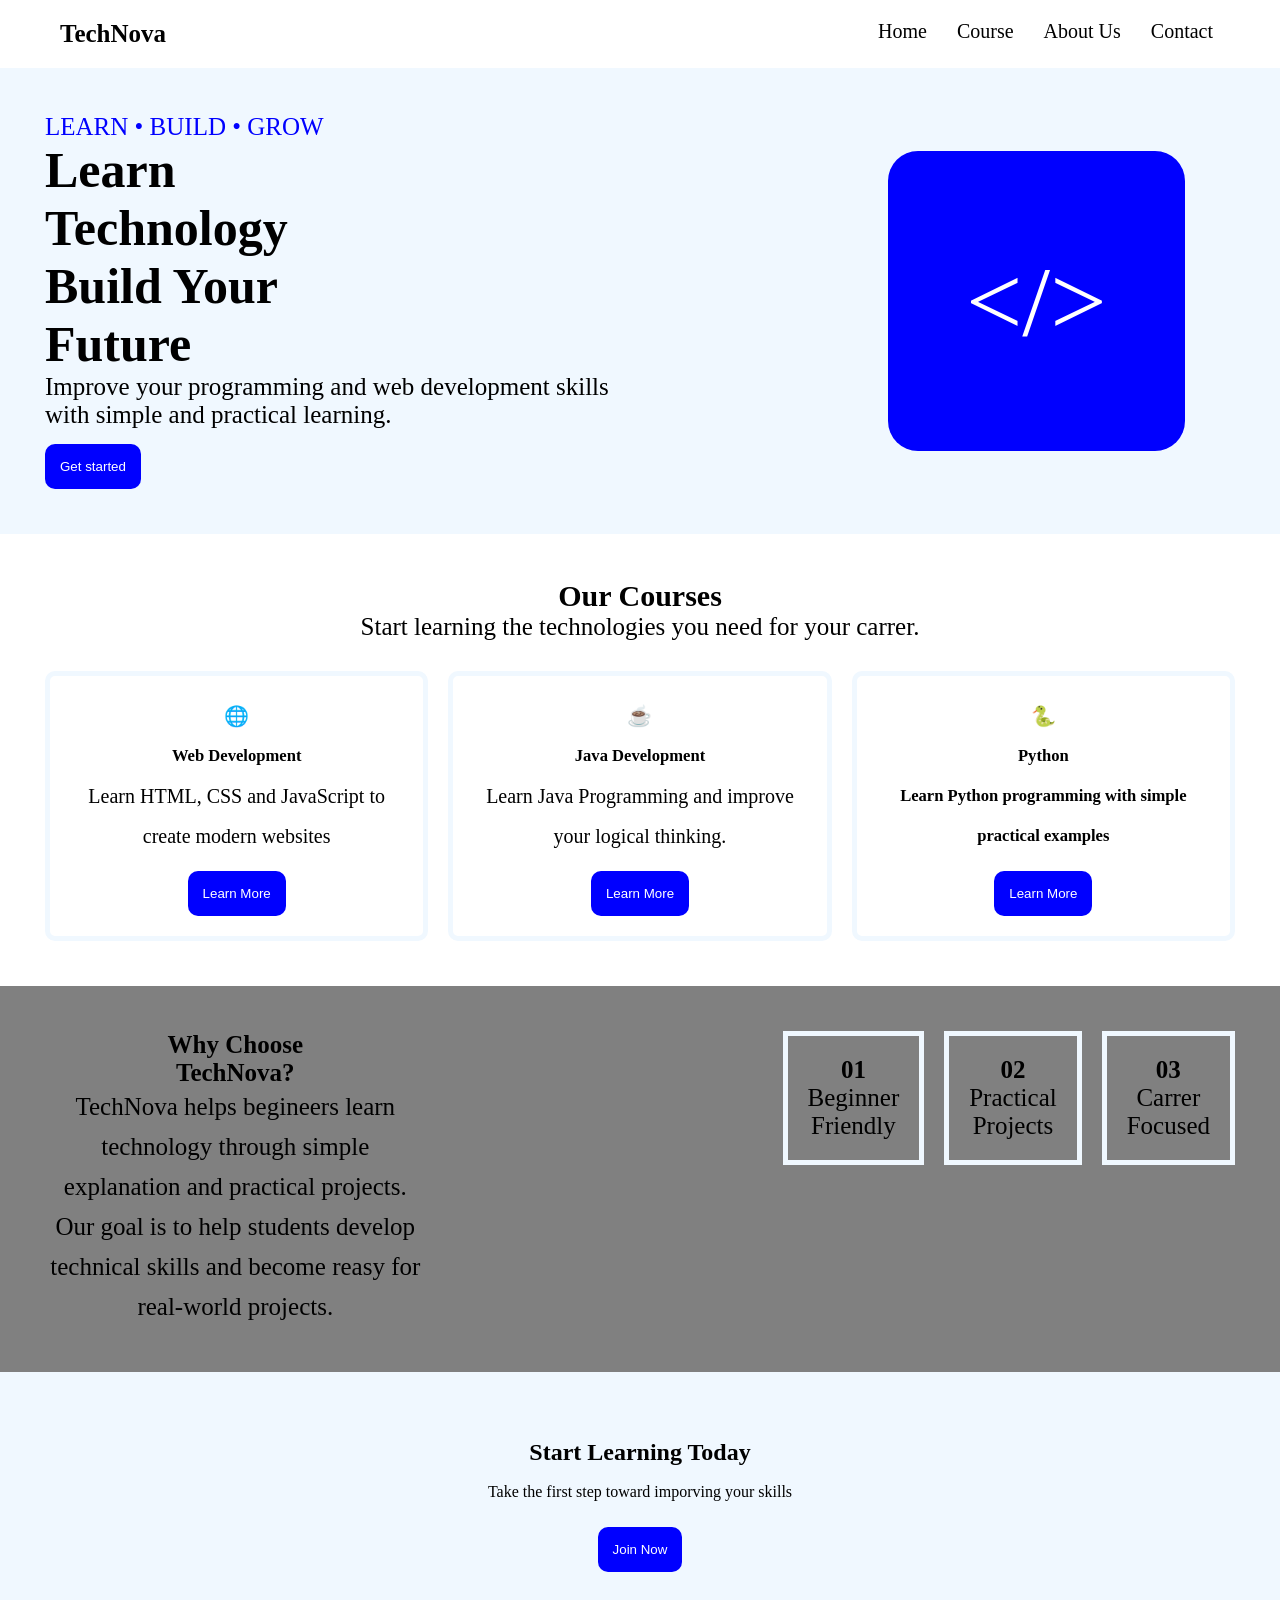
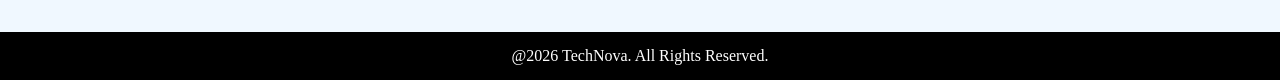
==== Web Development Level 1 Landing Page/index.html @ 56dcd31a "Add files via upload" ====
<!DOCTYPE html>
<html lang="en">
<head>
    <meta charset="UTF-8">
    <meta name="viewport" content="width=device-width, initial-scale=1.0">
    <title>Document</title>
    <link rel="stylesheet" href="style.css">
</head>
<body>
    <header>
        <h3>TechNova</h3>
        <ul>
            <li>Home</li>
            <li>Course</li>
            <li>About Us</li>
            <li>Contact</li>
        </ul>
    </header>

<div class="content">

    <div class="text">

        <p id="rest">LEARN • BUILD • GROW</p>

        <h1>
            Learn<br>
            Technology<br>
            Build Your<br>
            Future
        </h1>

        <p>
            Improve your programming and web development
            skills with simple and practical learning.
        </p>

        <button>Get started</button>

    </div>

    <div class="port">
        <div>&lt;/&gt;</div>
    </div>

</div>

    <section class="user">
        <h2>Our Courses</h2>
        <p id="part"> Start learning the technologies you need for your carrer.</p>
        <div class="king">
            <div class="rest">
            <p>🌐</p>
            <h5>Web Development</h5>
            <p>Learn HTML, CSS and JavaScript to create modern websites</p>
            <button>Learn More</button>
            </div>
       
        <div class="rest">
            <p>☕</p>
            <h5>Java Development</h5>
            <p>Learn Java Programming and improve your logical thinking.</p>
            <button>Learn More</button>
        </div>
        <div class="rest">
            <p>🐍</p>
            <h5>Python</h5>
            <h5>Learn Python programming with simple practical examples</h5>
            <button>Learn More</button>
        </div>
         </div>
    </section>
    <section class="less">
        <div class="pink">
            <h4>Why Choose <br> TechNova?</h4>
            <p>TechNova helps begineers learn technology through simple explanation and practical projects.</p>
            <p>Our goal is to help students develop technical skills and become reasy for real-world projects.</p>
        </div>
        <div class="pain">
            <div class="main"> 
                <h4>01</h4>
                <p>Beginner Friendly</p>
            </div>
            <div class="main">
                <h4>02
                </h4>
                <p>Practical Projects</p>
            </div>
            <div class="main">
                <h4>03</h4>
                <p>Carrer Focused</p>
            </div>
        </div>
    </section>
    <section class="point">
        <h1>Start Learning Today</h1>
        <p>Take the first step toward imporving your skills</p>
        <button>Join Now</button>
    </section>
    <footer>
        @2026 TechNova. All Rights Reserved.
    </footer>
</body>
</html>
---- Web Development Level 1 Landing Page/style.css ----
*{
    margin: 0;
    padding: 0;
    box-sizing: border-box;
}
header{
    display: flex;
  gap: 30px;
  padding: 20px;
}
header h3{
    margin-left: 40px;
    font-size: 25px;
}
header ul{
    margin-left: 55%;
    font-size: 20px;
}
header li{
    list-style: none;
}
.pink{
    margin-right: 30%;
}
.pink p{
    line-height: 40px;
}
.content{
    display: flex;
    justify-content: space-between;
    align-items: center;
    gap: 50px;
    padding: 45px;
    background-color: aliceblue;
    font-size: 25px;
}
.text{
    width: 50%;
}
header ul{
    display: flex;
    gap:30px
}
header li:hover{
    color: blue;
    cursor: pointer;
}
.last{
    padding: 45px;
background-color: aliceblue;
}

button{
    background-color: blue;
    padding: 15px;
    color: white;
    cursor: pointer;
    border-radius: 10px;
    border: none;
    margin-top: 15px;
}
.port{
    width: 25%;
    height: 300px;
    border-radius: 30px;
    display: flex;
    justify-content: center;
    align-items: center;
    background-color: blue;
    margin-right: 50px;
}
.port div{
    color: white;
    font-size: 100px;
}
.last{
    background: aliceblue;
}
#rest{
    color: blue;
}
.user{
    padding: 45px;
}
.user h2{
    text-align: center;
    font-size: 30px;
}
#part{
       text-align: center;
       font-size: 25px;
}
.king{
    display: grid;
    grid-template-columns: repeat(3,1fr);
    gap: 20px;
    text-align: center;
    margin-top: 30px;
    line-height: 25px;
    font-size: 20px;
}
.rest{
    border: 5px solid aliceblue;
    border-radius: 10px;
    padding: 20px;
    line-height: 40px;
}
.less{
    background-color: grey;
    padding: 45px;
    text-align: center;
    font-size: 25px;
    display: flex;
}
.less > div{
    width: 50%;
}
.main{
    padding: 20px;
    border: 5px solid aliceblue;
}
.pain{
    display: grid;
    grid-template-columns: repeat(3,1fr);
    gap: 20px;
    text-align: center;
    align-items: start;
}
footer{
    text-align: center;
    background-color: black;
    color: white;
    padding: 15px;
}
.point{
    padding: 60px;
    text-align: center;
    background-color: aliceblue;
    line-height: 40px;
}
@media(max-width:768px){
    header{
        flex-direction: column;
        gap: 20px;
    }
    header ul{
        gap: 15px;
        justify-content: center;
    }
.content{
    flex-direction: column;
    text-align: center;
}
.text{
    width: 100%;
}
.port{
    width: 100%;
    max-width: 300px;
}
.king{
    grid-template-columns: 1fr;
}
.less{
    flex-direction: column;
}
.less > div{
    width: 100%;
}
.pain{
    grid-template-columns: 1fr;
}
}
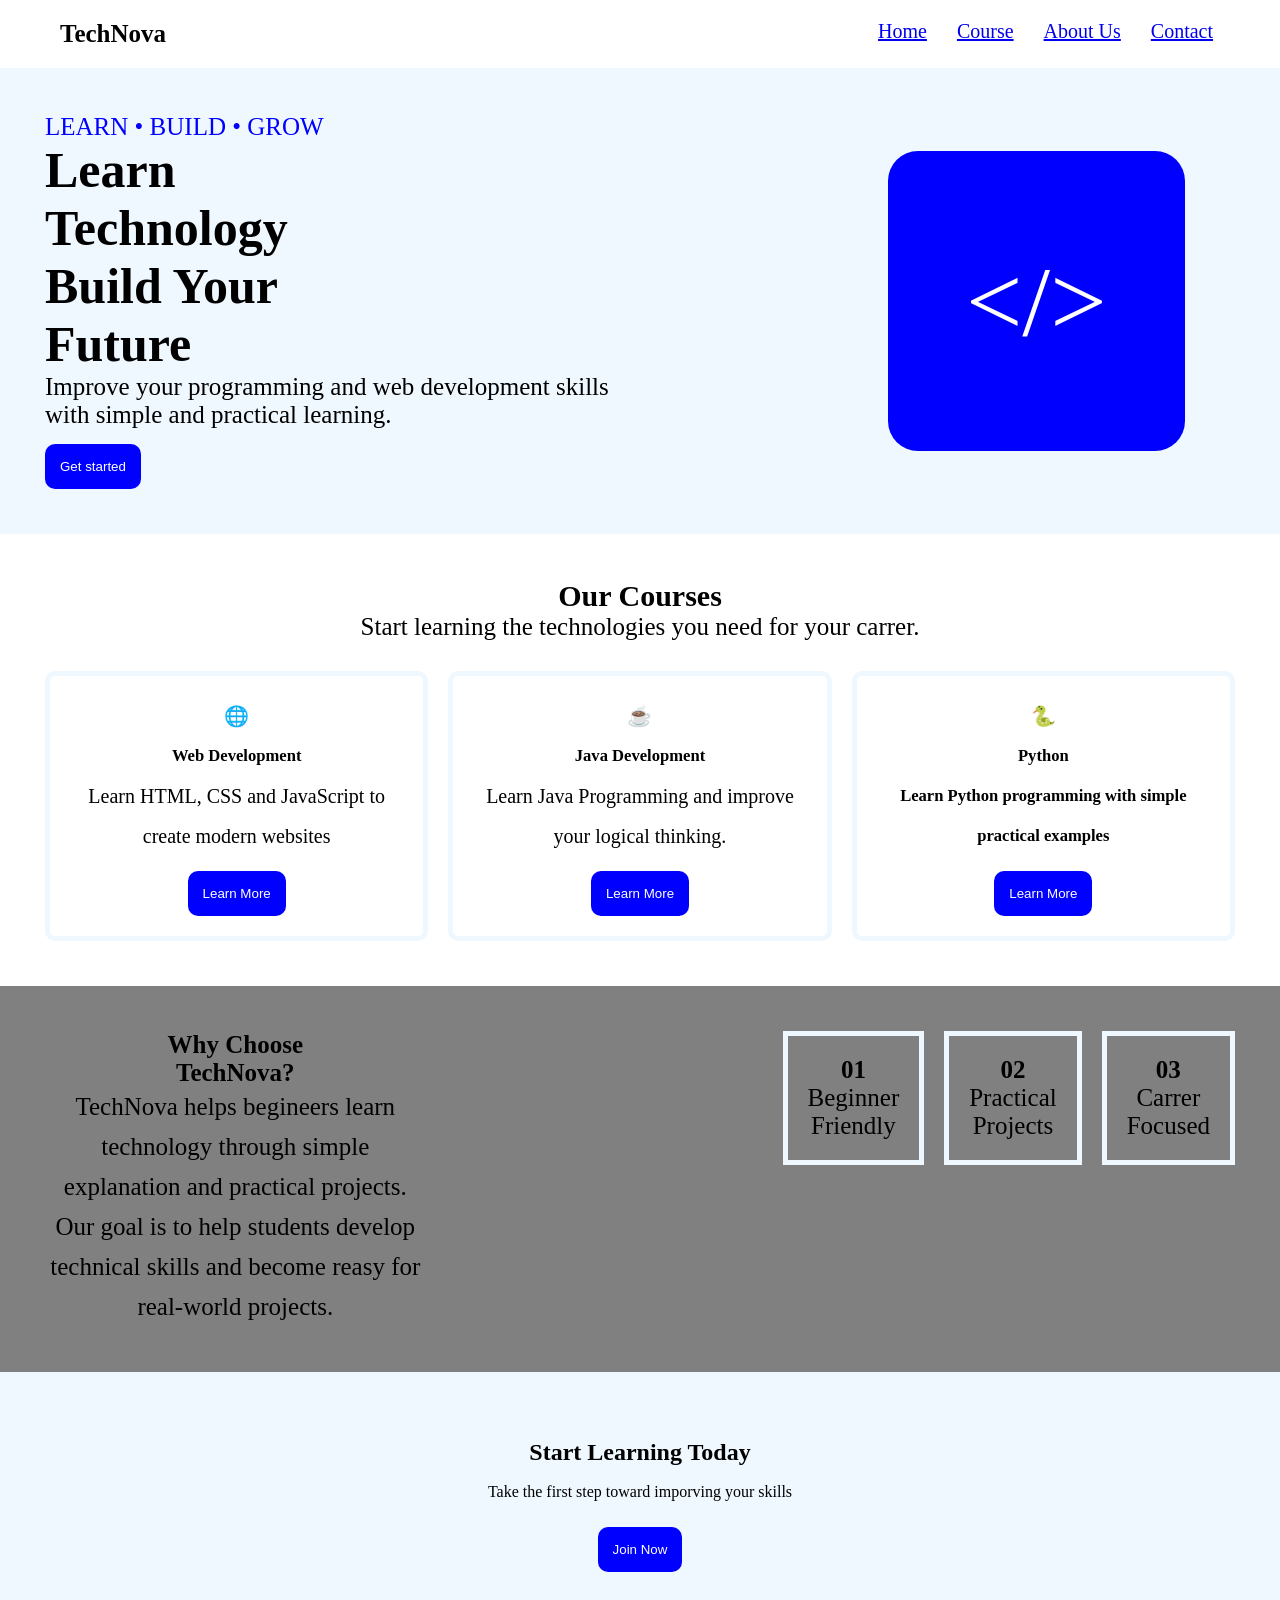
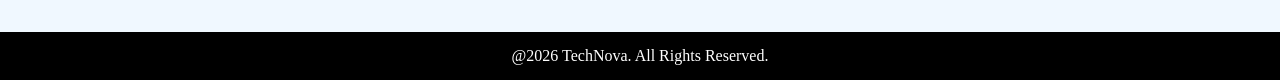
==== commit c90bb73f: "Update navigation and section IDs in index.html" ====
--- a/Web Development Level 1 Landing Page/index.html
+++ b/Web Development Level 1 Landing Page/index.html
@@ -9,15 +9,15 @@
 <body>
     <header>
         <h3>TechNova</h3>
-        <ul>
-            <li>Home</li>
-            <li>Course</li>
-            <li>About Us</li>
-            <li>Contact</li>
-        </ul>
+ <ul>
+    <li><a href="#home">Home</a></li>
+    <li><a href="#course">Course</a></li>
+    <li><a href="#choose">About Us</a></li>
+    <li><a href="#contact">Contact</a></li>
+</ul>
     </header>
 
-<div class="content">
+<div class="content" id="home">
 
     <div class="text">
 
@@ -45,7 +45,7 @@
 
 </div>
 
-    <section class="user">
+    <section class="user" id="course">
         <h2>Our Courses</h2>
         <p id="part"> Start learning the technologies you need for your carrer.</p>
         <div class="king">
@@ -70,7 +70,8 @@
         </div>
          </div>
     </section>
-    <section class="less">
+
+    <section class="less" id="choose">
         <div class="pink">
             <h4>Why Choose <br> TechNova?</h4>
             <p>TechNova helps begineers learn technology through simple explanation and practical projects.</p>
@@ -92,7 +93,7 @@
             </div>
         </div>
     </section>
-    <section class="point">
+    <section class="point" id="contact">
         <h1>Start Learning Today</h1>
         <p>Take the first step toward imporving your skills</p>
         <button>Join Now</button>
@@ -101,4 +102,4 @@
         @2026 TechNova. All Rights Reserved.
     </footer>
 </body>
-</html>+</html>
